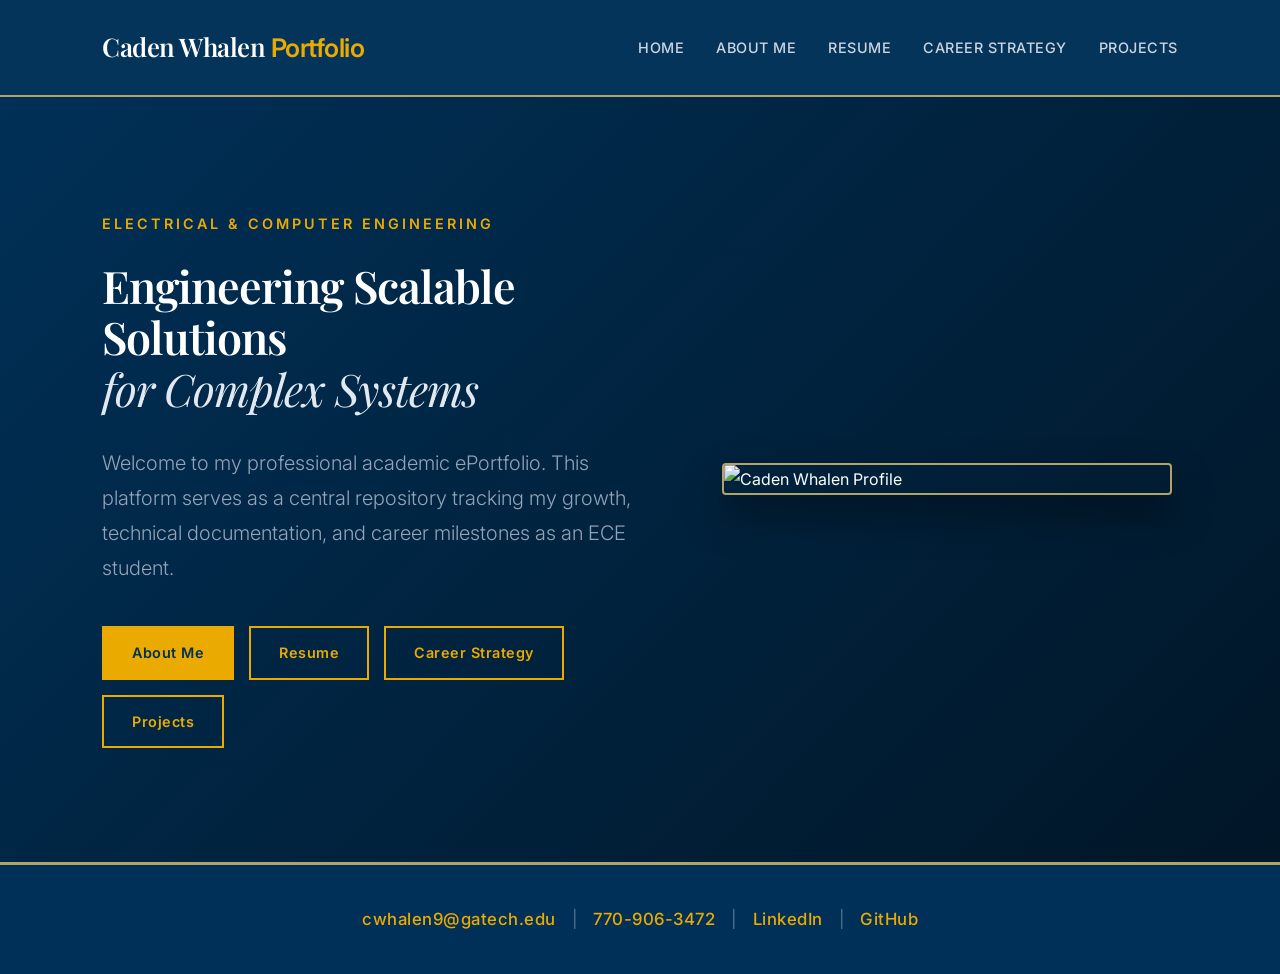
==== index.html @ ec47b06b "Update index.html" ====
<!DOCTYPE html>
<html lang="en">
<head>
    <meta charset="UTF-8">
    <meta name="viewport" content="width=device-width, initial-scale=1.0">
    <title>Executive Summary | Caden Whalen ePortfolio</title>
    <link rel="preconnect" href="https://fonts.googleapis.com">
    <link rel="preconnect" href="https://fonts.gstatic.com" crossorigin>
    <link href="https://fonts.googleapis.com/css2?family=Inter:wght@300;400;500;600&family=Playfair+Display:ital,wght@0,600;1,400&display=swap" rel="stylesheet">
    <link rel="stylesheet" href="style.css">
</head>
<body>

    <!-- Updated Header with Caden Whalen -->
<!-- Updated Header Blueprint -->
    <header>
        <div class="logo">Caden Whalen <span class="gold-accent">Portfolio</span></div>
        <nav>
            <a href="index.html">Home</a>
            <a href="about.html">About Me</a>
            <a href="resume.html">Resume</a>
            <a href="goals.html">Career Strategy</a>
            <a href="projects.html">Projects</a>
        </nav>
    </header>

<section class="hero">
        <div class="hero-grid">
            
            <div class="hero-content">
                <span class="subtitle">Electrical & Computer Engineering</span>
                <h1>Engineering Scalable Solutions <br><span class="italic-text">for Complex Systems</span></h1>
                <p>Welcome to my professional academic ePortfolio. This platform serves as a central repository tracking my growth, technical documentation, and career milestones as an ECE student.</p>
                
                <div class="hero-buttons">
                    <a href="about.html" class="btn-primary">About Me</a>
                    <a href="resume.html" class="btn-hero-outline">Resume</a>
                    <a href="goals.html" class="btn-hero-outline">Career Strategy</a>
                    <a href="projects.html" class="btn-hero-outline">Projects</a>
                </div>
            </div>

            <div class="hero-image-wrapper">
                <img src="IMG_7194 (2).HEIC" alt="Caden Whalen Profile" class="hero-profile-img">
            </div>

        </div>
    </section>

<!-- Flex-Aligned Footer Blueprint -->
<footer>
        <div class="footer-container">
            <div class="footer-row">
                <a href="mailto:cwhalen9@gatech.edu">cwhalen9@gatech.edu</a>
                <span class="footer-divider">|</span> 
                <a href="tel:7709063472">770-906-3472</a>
                <span class="footer-divider">|</span>
                <a href="https://www.linkedin.com/in/whalen1" target="_blank">LinkedIn</a>
                <span class="footer-divider">|</span> 
                <a href="#" target="_blank">GitHub</a>
            </div>
        </div>
    </footer>
</body>
</html>
---- style.css ----
/* Custom Global Variables - Official Georgia Tech Palette */
:root {
    --primary-color: #003057;    /* Official GT Tech Navy */
    --secondary-color: #1b365d;  /* Deep Navy Variant */
    --accent-gold: #B3A369;      /* Official GT Tech Gold */
    --buzz-gold: #EAAA00;        /* Official GT Buzz Gold (High Highlight Accent) */
    --text-dark: #222222;        /* High-contrast dark text */
    --text-light: #ffffff;       
    --bg-light: #ffffff;
    --bg-alt: #f4f5f7;           /* Clean Tech Grey */
    --border-subtle: #dddddd;
}

/* Base Configuration & Resets */
* {
    margin: 0;
    padding: 0;
    box-sizing: border-box;
    font-family: 'Inter', sans-serif;
    scroll-behavior: smooth;
}

body {
    color: var(--text-dark);
    background-color: var(--bg-light);
    line-height: 1.75;
    font-size: 1rem;
}

/* Premium Sticky Header Styling */
header {
    background-color: rgba(0, 48, 87, 0.98); /* Solid GT Navy baseline */
    backdrop-filter: blur(8px);
    display: flex;
    justify-content: space-between;
    align-items: center;
    padding: 1.5rem 8%;
    position: sticky;
    top: 0;
    z-index: 1000;
    border-bottom: 2px solid var(--accent-gold);
}

header .logo {
    font-family: 'Playfair Display', serif;
    color: var(--text-light);
    font-size: 1.6rem;
    font-weight: 600;
    letter-spacing: -0.5px;
}

header .gold-accent {
    color: var(--buzz-gold);
}

nav a {
    color: #cbd5e1;
    text-decoration: none;
    margin-left: 28px;
    font-size: 0.9rem;
    font-weight: 500;
    letter-spacing: 0.5px;
    text-transform: uppercase;
    transition: color 0.3s ease;
}

nav a:hover {
    color: var(--buzz-gold);
}

nav a.active {
    color: var(--buzz-gold);
    border-bottom: 2px solid var(--buzz-gold);
    padding-bottom: 4px;
}

/* Layout Padding & Structures */
.container {
    padding: 7rem 8%;
}

.bg-alt {
    background-color: var(--bg-alt);
}

.text-center {
    text-align: center;
}

.max-width-text {
    max-width: 700px;
    margin-bottom: 2.5rem;
    font-size: 1.05rem;
}

.text-center .max-width-text {
    margin-left: auto;
    margin-right: auto;
}

/* Typography Elements */
.section-header {
    margin-bottom: 3.5rem;
}

.section-tag {
    display: block;
    color: var(--accent-gold);
    text-transform: uppercase;
    font-size: 0.8rem;
    font-weight: 600;
    letter-spacing: 2px;
    margin-bottom: 0.5rem;
}

h2 {
    font-family: 'Playfair Display', serif;
    font-size: 2.6rem;
    color: var(--primary-color);
    font-weight: 600;
}

h3 {
    font-family: 'Playfair Display', serif;
    font-size: 1.6rem;
    color: var(--primary-color);
    margin-bottom: 15px;
}

p {
    margin-bottom: 1.25rem;
    font-weight: 300;
}

.lead-text {
    font-size: 1.25rem;
    color: var(--primary-color);
    line-height: 1.6;
    font-weight: 400;
}

/* Premium Hero Module */
.hero {
    background: linear-gradient(135deg, var(--primary-color) 0%, #011627 100%);
    min-height: 85vh;
    display: flex;
    align-items: center;
    padding: 5rem 8%;
    color: var(--text-light);
}

.hero-grid {
    display: grid;
    grid-template-columns: 1.2fr 1fr; /* Distributes space between text and image */
    gap: 60px;
    align-items: center;
    width: 100%;
    max-width: 1400px;
    margin: 0 auto;
}

.hero-content {
    max-width: 850px;
}

.hero-content .subtitle {
    font-size: 0.9rem;
    text-transform: uppercase;
    letter-spacing: 3px;
    color: var(--buzz-gold);
    font-weight: 600;
    display: block;
    margin-bottom: 1.5rem;
}

.hero-content h1 {
    font-family: 'Playfair Display', serif;
    font-size: 4rem;
    line-height: 1.15;
    font-weight: 600;
    margin-bottom: 2rem;
    letter-spacing: -1px;
}

.hero-content .italic-text {
    font-family: 'Playfair Display', serif;
    font-style: italic;
    font-weight: 400;
    color: #e2e8f0;
}

.hero-content p {
    font-size: 1.25rem;
    color: #94a3b8;
    max-width: 650px;
    margin-bottom: 2.5rem;
}

/* Hero Quick Navigation Buttons */
.hero-buttons {
    display: flex;
    flex-wrap: wrap;
    gap: 15px;
    margin-top: 1rem;
}

.btn-hero-outline {
    display: inline-block;
    border: 2px solid var(--buzz-gold);
    color: var(--buzz-gold);
    background: transparent;
    padding: 12px 28px;
    text-decoration: none;
    font-size: 0.9rem;
    font-weight: 600;
    letter-spacing: 0.5px;
    transition: all 0.2s ease;
}

.btn-hero-outline:hover {
    background-color: var(--buzz-gold);
    color: var(--primary-color);
    transform: translateY(-2px);
}

/* Hero Profile Image Styling */
.hero-image-wrapper {
    display: flex;
    justify-content: center;
    align-items: center;
    position: relative;
}

.hero-profile-img {
    width: 100%;
    max-width: 450px;
    height: auto;
    border-radius: 4px;
    border: 2px solid var(--accent-gold);
    box-shadow: 0 20px 40px rgba(0,0,0,0.4);
    object-fit: cover;
}

/* Premium Buttons Styling */
.btn-primary {
    display: inline-block;
    background-color: var(--buzz-gold);
    color: var(--primary-color);
    padding: 14px 30px;
    text-decoration: none;
    font-size: 0.9rem;
    font-weight: 600;
    letter-spacing: 0.5px;
    transition: transform 0.2s ease, background-color 0.2s ease;
}

.btn-primary:hover {
    background-color: #ffd15c;
    transform: translateY(-2px);
}

.btn-secondary {
    display: inline-block;
    border: 2px solid var(--primary-color);
    color: var(--primary-color);
    padding: 12px 28px;
    text-decoration: none;
    font-size: 0.9rem;
    font-weight: 600;
    letter-spacing: 0.5px;
    transition: all 0.2s ease;
    margin-bottom: 2.5rem;
}

.btn-secondary:hover {
    background-color: var(--primary-color);
    color: var(--text-light);
}

/* About Grid Layout */
.about-grid {
    display: grid;
    grid-template-columns: 1.4fr 1fr;
    gap: 70px;
    align-items: center;
}

.image-frame {
    position: relative;
    padding: 15px;
    border: 1px solid var(--border-subtle);
}

.image-frame::before {
    content: "";
    position: absolute;
    top: -8px;
    left: -8px;
    right: -8px;
    bottom: -8px;
    border: 2px solid var(--accent-gold);
    pointer-events: none;
    opacity: 0.5;
}

.portfolio-img {
    width: 100%;
    display: block;
}

/* Interactive Document Container */
.resume-wrapper {
    margin-top: 1rem;
    border: 1px solid var(--border-subtle);
    background: #fff;
    padding: 15px;
    box-shadow: 0 20px 40px rgba(0,0,0,0.04);
}

.resume-frame {
    width: 100%;
    height: 700px;
    border: none;
}

/* Elegant Goals Architecture */
.goals-grid {
    display: grid;
    grid-template-columns: 1fr 1fr;
    gap: 40px;
}

.premium-card {
    background: var(--bg-light);
    padding: 3rem;
    border: 1px solid var(--border-subtle);
    border-top: 4px solid var(--primary-color);
    box-shadow: 0 10px 30px rgba(0,0,0,0.02);
    position: relative;
    transition: transform 0.3s ease;
}

.premium-card:hover {
    transform: translateY(-5px);
    border-top-color: var(--buzz-gold);
}

.premium-card .card-num {
    font-family: 'Playfair Display', serif;
    font-size: 3.5rem;
    color: rgba(179, 163, 105, 0.2);
    position: absolute;
    top: 1.5rem;
    right: 2.5rem;
    font-weight: 600;
}

/* Technical Showcases */
.showcase-card {
    background: var(--bg-light);
    border: 1px solid var(--border-subtle);
    display: flex;
    flex-direction: column;
    padding: 3.5rem;
    box-shadow: 0 10px 30px rgba(0,0,0,0.02);
}

.mt-4 {
    margin-top: 2.5rem;
}

.project-badge {
    display: inline-block;
    font-size: 0.75rem;
    text-transform: uppercase;
    font-weight: 600;
    letter-spacing: 1px;
    color: var(--accent-gold);
    margin-bottom: 0.75rem;
}

.project-status {
    font-size: 0.85rem;
    text-transform: uppercase;
    color: #64748b;
    font-weight: 500;
    margin-bottom: 1.5rem;
    letter-spacing: 0.5px;
}

.showcase-gallery {
    display: grid;
    grid-template-columns: 1fr 1fr;
    gap: 25px;
    margin-top: 2.5rem;
}

.showcase-gallery img {
    width: 100%;
    height: 250px;
    object-fit: cover;
    border: 1px solid var(--border-subtle);
}

/* Updated Single-Line Footer Architecture */
footer {
    background-color: var(--primary-color);
    color: #cbd5e1;
    padding: 2.5rem 8%;
    font-size: 0.95rem;
    border-top: 3px solid var(--accent-gold);
}

.footer-container {
    display: flex;
    justify-content: center;
    align-items: center;
    text-align: center;
    width: 100%;
}

.footer-row {
    display: flex;
    align-items: center;
    justify-content: center;
    flex-wrap: wrap;
    gap: 16px;
    font-size: 1.05rem;
    letter-spacing: 0.5px;
}

/* All footer links base color set to Buzz Gold */
.footer-row a {
    color: var(--buzz-gold);
    text-decoration: none;
    font-weight: 500;
    transition: color 0.2s ease;
}

/* Uniform hover effect for all links */
.footer-row a:hover {
    color: var(--text-light);
}

.footer-divider {
    color: #cbd5e1;
    opacity: 0.4;
    user-select: none;
}

/* Responsive Scaling Layouts */
@media (max-width: 1024px) {
    .hero-grid {
        grid-template-columns: 1fr;
        text-align: center;
        gap: 50px;
    }
    
    .hero-content {
        margin: 0 auto;
    }
    
    .hero-buttons {
        justify-content: center; /* Centers the buttons on mobile */
    }
    
    /* ...keep your other existing media queries in here... */
}
    .about-grid, .goals-grid {
        grid-template-columns: 1fr;
        gap: 40px;
    }
    .showcase-gallery {
        grid-template-columns: 1fr;
    }
    .hero-content h1 {
        font-size: 2.8rem;
    }
}

@media (max-width: 768px) {
    header {
        flex-direction: column;
        padding: 1.5rem 0;
        gap: 15px;
    }
    nav a {
        margin: 0 10px;
        font-size: 0.8rem;
    }
    .container {
        padding: 4rem 5%;
    }
    .footer-row {
        gap: 10px;
        font-size: 0.95rem;
    }
}
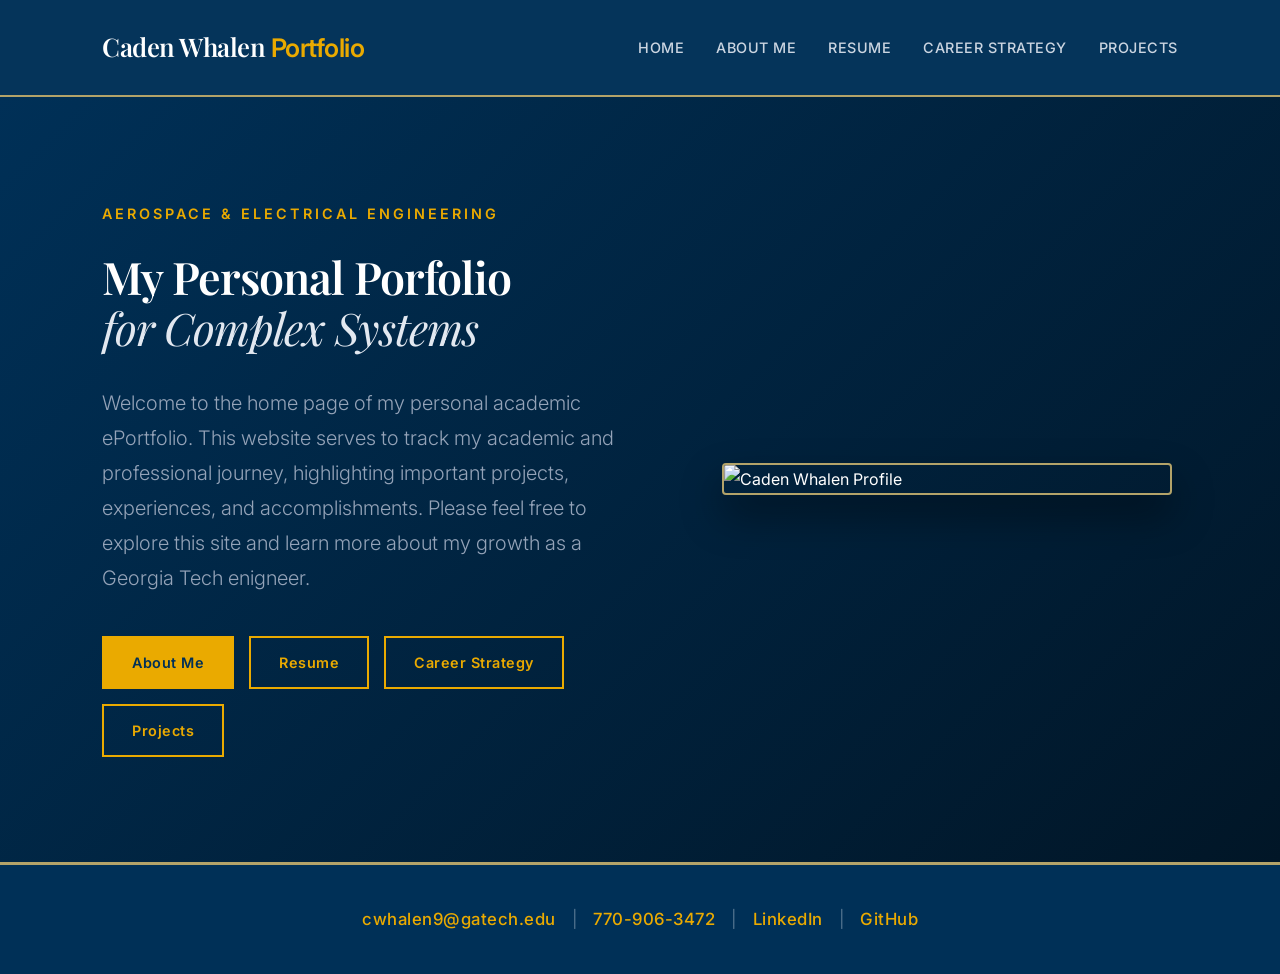
==== commit 1b0b0dba: "Update index.html" ====
--- a/index.html
+++ b/index.html
@@ -28,9 +28,9 @@
         <div class="hero-grid">
             
             <div class="hero-content">
-                <span class="subtitle">Electrical & Computer Engineering</span>
-                <h1>Engineering Scalable Solutions <br><span class="italic-text">for Complex Systems</span></h1>
-                <p>Welcome to my professional academic ePortfolio. This platform serves as a central repository tracking my growth, technical documentation, and career milestones as an ECE student.</p>
+                <span class="subtitle">Aerospace & Electrical Engineering</span>
+                <h1>My Personal Porfolio <br><span class="italic-text">for Complex Systems</span></h1>
+                <p>Welcome to the home page of my personal academic ePortfolio. This website serves to track my academic and professional journey, highlighting important projects, experiences, and accomplishments. Please feel free to explore this site and learn more about my growth as a Georgia Tech enigneer.</p>
                 
                 <div class="hero-buttons">
                     <a href="about.html" class="btn-primary">About Me</a>
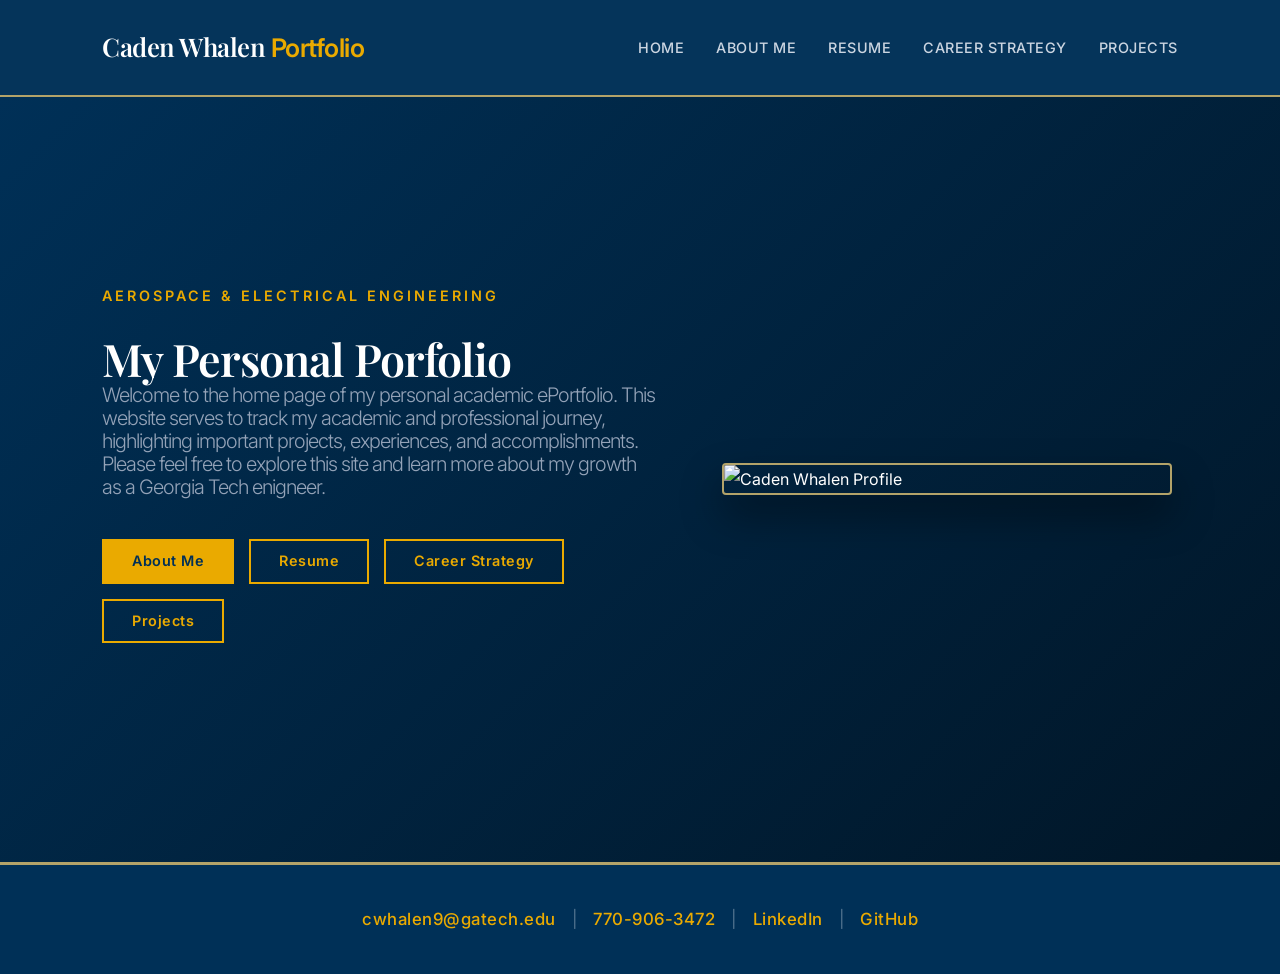
==== commit e9d38137: "Update index.html" ====
--- a/index.html
+++ b/index.html
@@ -29,7 +29,7 @@
             
             <div class="hero-content">
                 <span class="subtitle">Aerospace & Electrical Engineering</span>
-                <h1>My Personal Porfolio <br><span class="italic-text">for Complex Systems</span></h1>
+                <h1>My Personal Porfolio
                 <p>Welcome to the home page of my personal academic ePortfolio. This website serves to track my academic and professional journey, highlighting important projects, experiences, and accomplishments. Please feel free to explore this site and learn more about my growth as a Georgia Tech enigneer.</p>
                 
                 <div class="hero-buttons">
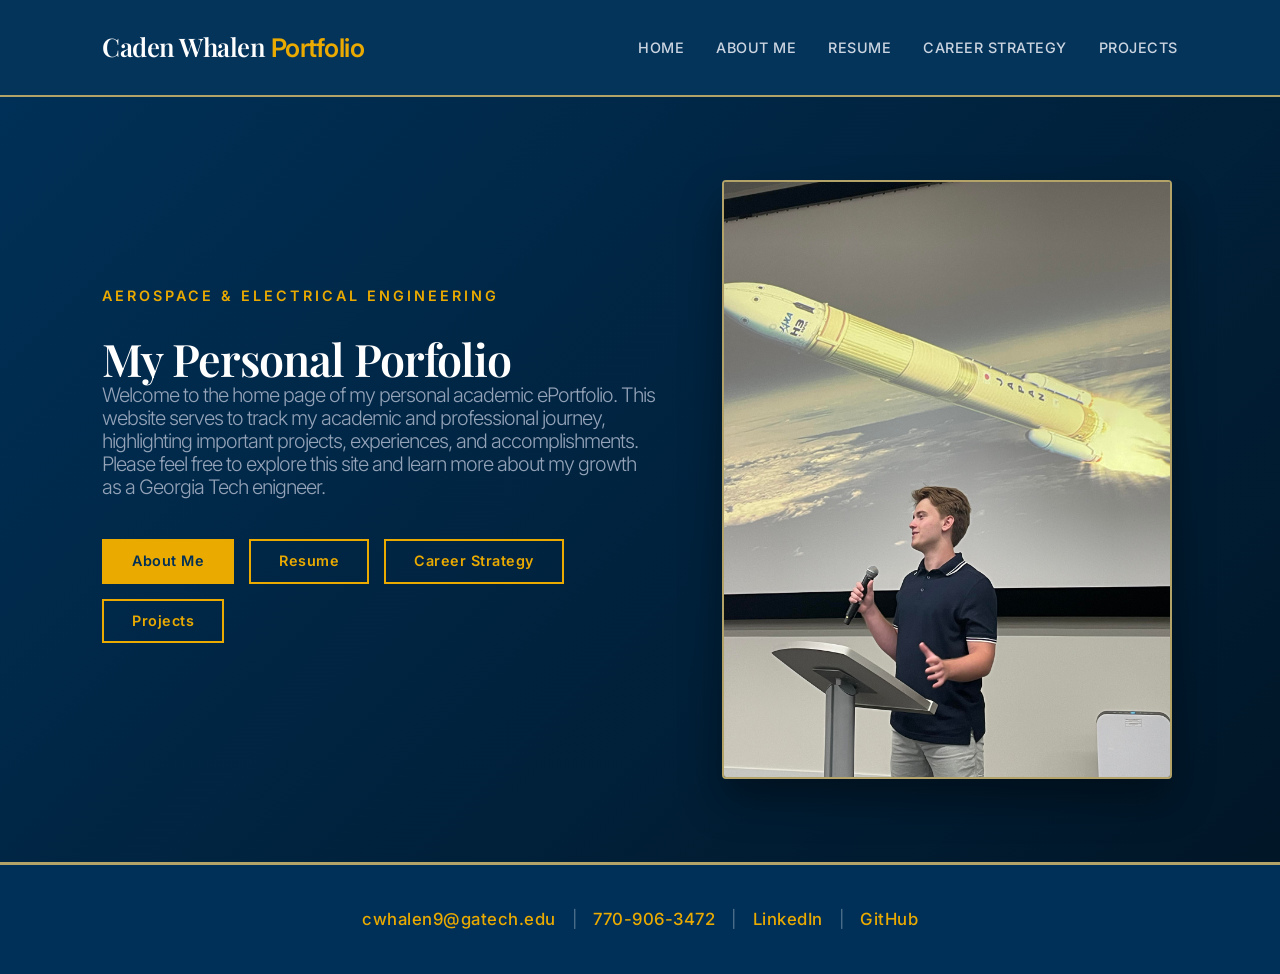
==== commit bdaa3322: "Update index.html" ====
--- a/index.html
+++ b/index.html
@@ -29,7 +29,7 @@
             
             <div class="hero-content">
                 <span class="subtitle">Aerospace & Electrical Engineering</span>
-                <h1>My Personal Porfolio
+                <h1>My Personal Porfolio <br>
                 <p>Welcome to the home page of my personal academic ePortfolio. This website serves to track my academic and professional journey, highlighting important projects, experiences, and accomplishments. Please feel free to explore this site and learn more about my growth as a Georgia Tech enigneer.</p>
                 
                 <div class="hero-buttons">
@@ -41,7 +41,7 @@
             </div>
 
             <div class="hero-image-wrapper">
-                <img src="IMG_7194 (2).HEIC" alt="Caden Whalen Profile" class="hero-profile-img">
+                <img src="IMG_7194_(2).jpg" alt="Caden Whalen Profile" class="hero-profile-img">
             </div>
 
         </div>
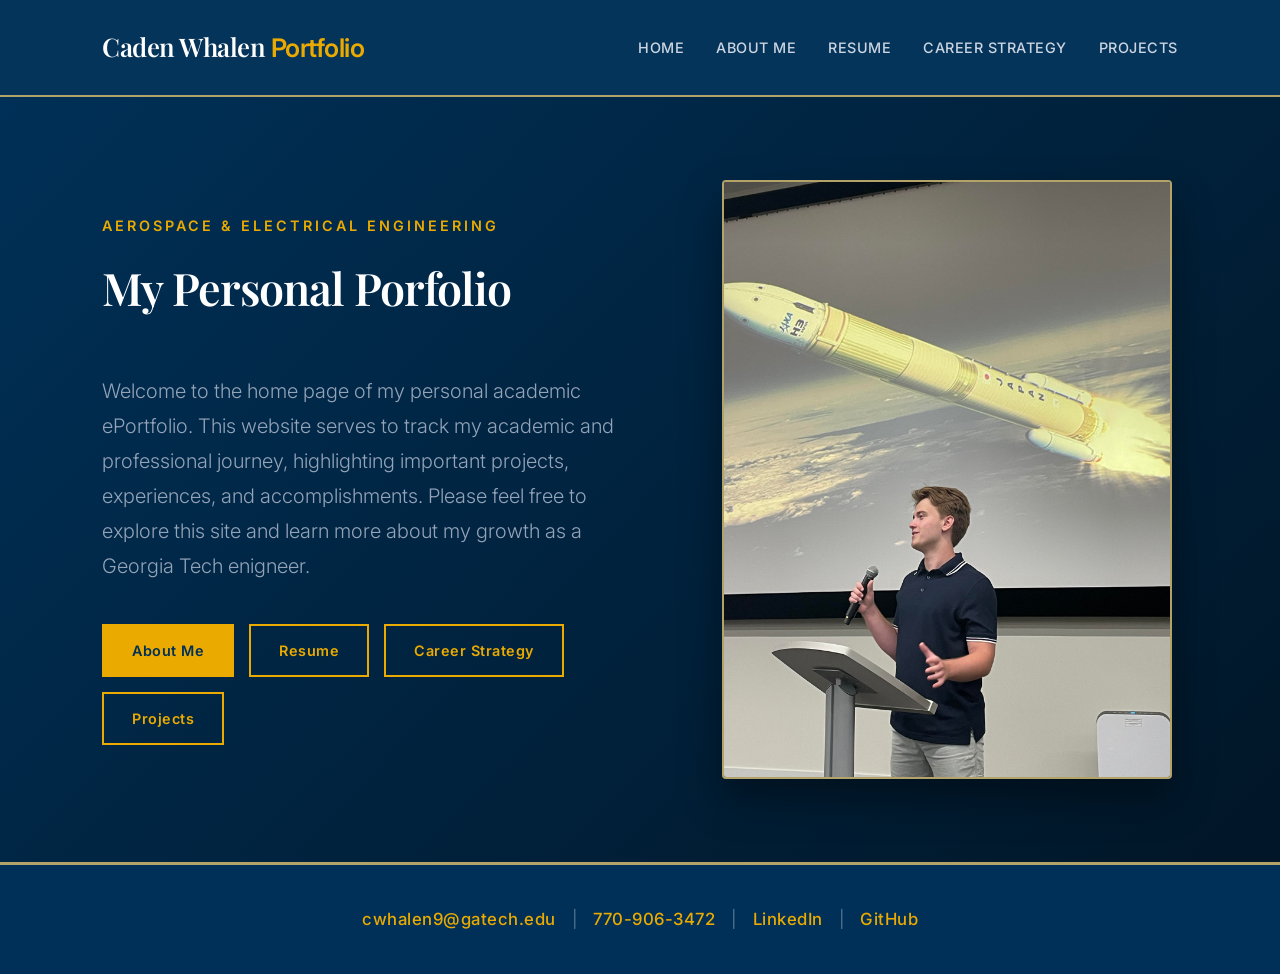
==== commit 3444d2df: "Update index.html" ====
--- a/index.html
+++ b/index.html
@@ -29,7 +29,7 @@
             
             <div class="hero-content">
                 <span class="subtitle">Aerospace & Electrical Engineering</span>
-                <h1>My Personal Porfolio <br>
+                <h1>My Personal Porfolio </h1> <br>
                 <p>Welcome to the home page of my personal academic ePortfolio. This website serves to track my academic and professional journey, highlighting important projects, experiences, and accomplishments. Please feel free to explore this site and learn more about my growth as a Georgia Tech enigneer.</p>
                 
                 <div class="hero-buttons">
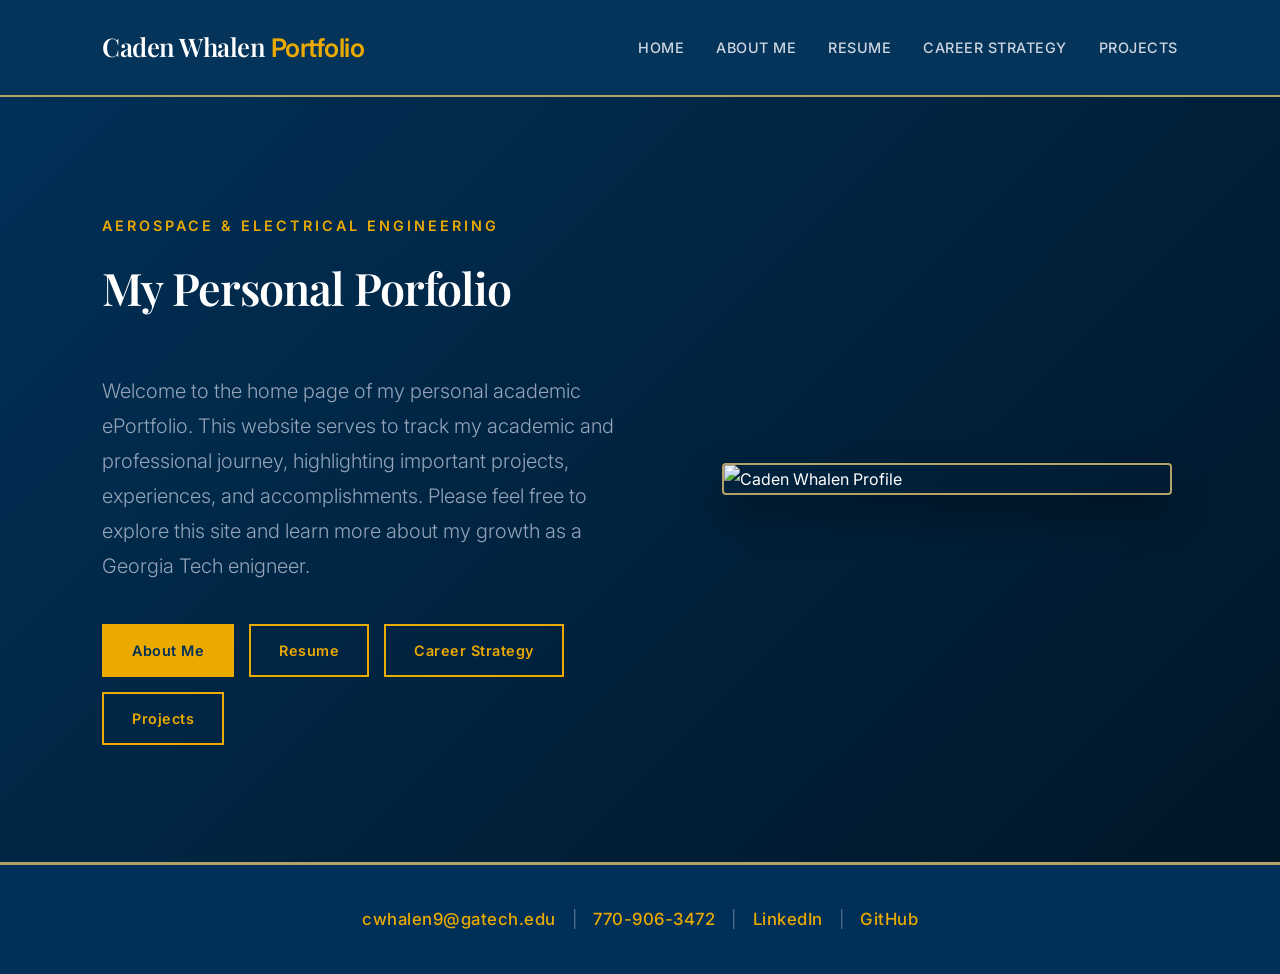
==== commit 645d22a6: "Update index.html" ====
--- a/index.html
+++ b/index.html
@@ -41,7 +41,7 @@
             </div>
 
             <div class="hero-image-wrapper">
-                <img src="IMG_7194_(2).jpg" alt="Caden Whalen Profile" class="hero-profile-img">
+                <img src="ABP-4601.JPG" alt="Caden Whalen Profile" class="hero-profile-img">
             </div>
 
         </div>
--- a/style.css
+++ b/style.css
@@ -277,35 +277,77 @@
     color: var(--text-light);
 }
 
-/* About Grid Layout */
-.about-grid {
+/* --- Engineering Profile Section --- */
+.profile-section {
+    padding: 5rem 8%;
+    background-color: #ffffff; 
+}
+
+/* Update the grid layout to force a strict text/image split */
+.profile-container {
     display: grid;
-    grid-template-columns: 1.4fr 1fr;
-    gap: 70px;
-    align-items: center;
-}
-
-.image-frame {
-    position: relative;
-    padding: 15px;
-    border: 1px solid var(--border-subtle);
-}
-
-.image-frame::before {
-    content: "";
-    position: absolute;
-    top: -8px;
-    left: -8px;
-    right: -8px;
-    bottom: -8px;
-    border: 2px solid var(--accent-gold);
-    pointer-events: none;
-    opacity: 0.5;
-}
-
-.portfolio-img {
-    width: 100%;
-    display: block;
+    /* Changes to a 2-to-1 ratio: text takes up 66%, images 33% */
+    grid-template-columns: 2fr 1fr; 
+    gap: 50px;
+    max-width: 1200px;
+    margin: 0 auto;
+    align-items: start;
+}
+
+/* Update the image sizing to strictly limit how large they can get */
+.profile-img {
+    width: 100%;
+    max-width: 300px; /* Forces the images to never exceed 300px wide */
+    margin-left: auto; /* Pushes them flush to the right edge */
+    height: auto;
+    border-radius: 6px;
+    box-shadow: 0 10px 20px rgba(0, 0, 0, 0.08);
+    border: 1px solid #e2e8f0;
+    object-fit: cover;
+    transition: transform 0.3s ease;
+}
+
+/* Optional hover effect */
+.profile-img:hover {
+    transform: translateY(-3px);
+}
+
+/* Typography for the Text Column */
+.profile-text h2 {
+    font-family: 'Playfair Display', serif;
+    color: var(--primary-color); 
+    font-size: 3rem;
+    margin-bottom: 2rem;
+    letter-spacing: -0.5px;
+}
+
+.profile-text p {
+    font-size: 1.15rem;
+    line-height: 1.8;
+    color: #475569;
+    margin-bottom: 1.75rem;
+}
+
+/* Styling for the 3 Stacked Images */
+.profile-images {
+    display: flex;
+    flex-direction: column;
+    gap: 25px; /* Space between the stacked images */
+}
+
+.profile-img {
+    width: 100%;
+    height: auto;
+    border-radius: 6px;
+    box-shadow: 0 10px 20px rgba(0, 0, 0, 0.08); /* Soft professional shadow */
+    border: 1px solid #e2e8f0;
+    object-fit: cover;
+    transition: transform 0.3s ease;
+}
+
+/* Optional: Slight zoom effect when you hover over the images */
+.profile-img:hover {
+    transform: translateY(-3px);
 }
 
 /* Interactive Document Container */
@@ -356,6 +398,54 @@
 }
 
 /* Technical Showcases */
+/* Project Section Styles */
+.project-grid-section {
+    padding: 4rem 8%;
+    background-color: #f8fafc; /* Light gray background to separate from hero */
+}
+
+.project-grid-section h2 {
+    font-size: 2.5rem;
+    margin-bottom: 2rem;
+    color: var(--primary-color);
+}
+
+.project-grid {
+    display: grid;
+    grid-template-columns: repeat(auto-fit, minmax(300px, 1fr));
+    gap: 30px;
+}
+
+.project-card {
+    background: white;
+    padding: 2rem;
+    border-radius: 8px;
+    border: 1px solid #e2e8f0;
+    transition: transform 0.2s ease, box-shadow 0.2s ease;
+}
+
+.project-card:hover {
+    transform: translateY(-5px);
+    box-shadow: 0 10px 20px rgba(0,0,0,0.1);
+}
+
+.project-card h3 {
+    margin-bottom: 1rem;
+    color: var(--primary-color);
+}
+
+.btn-secondary {
+    display: inline-block;
+    margin-top: 1.5rem;
+    padding: 10px 20px;
+    background-color: var(--primary-color);
+    color: white;
+    text-decoration: none;
+    font-size: 0.8rem;
+    font-weight: 600;
+    border-radius: 4px;
+}
+
 .showcase-card {
     background: var(--bg-light);
     border: 1px solid var(--border-subtle);
@@ -476,6 +566,7 @@
     .hero-content h1 {
         font-size: 2.8rem;
     }
+
 }
 
 @media (max-width: 768px) {
@@ -495,4 +586,14 @@
         gap: 10px;
         font-size: 0.95rem;
     }
-}
+    .profile-container {
+        grid-template-columns: 1fr; 
+        gap: 40px;
+    }
+    
+    .profile-img {
+        margin-left: 0; /* Centers images on mobile */
+        margin: 0 auto; 
+    }
+}
+}
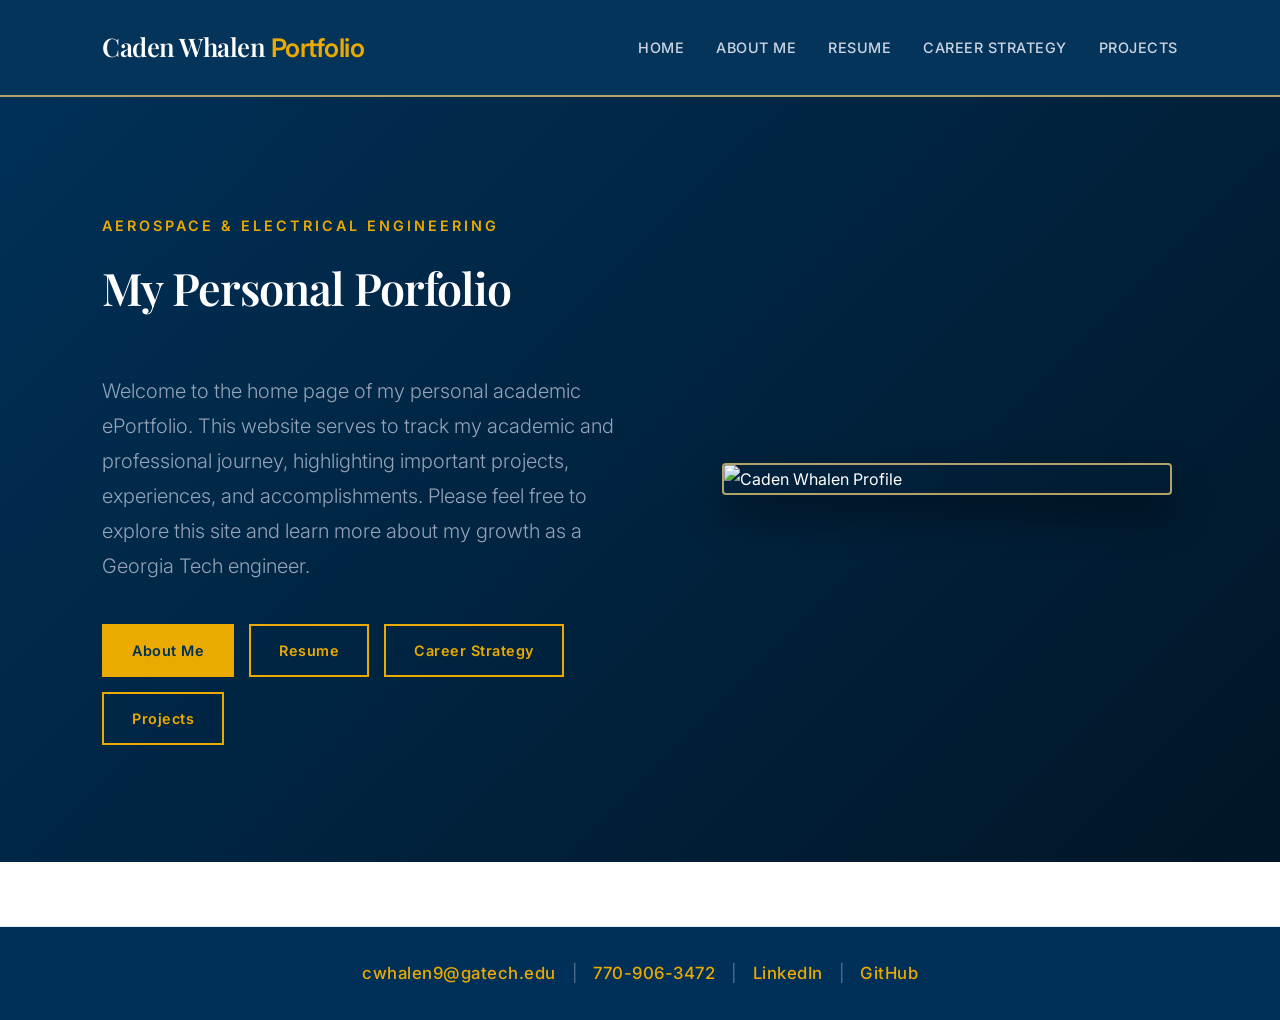
==== commit 678ee0a1: "Update index.html" ====
--- a/index.html
+++ b/index.html
@@ -30,7 +30,7 @@
             <div class="hero-content">
                 <span class="subtitle">Aerospace & Electrical Engineering</span>
                 <h1>My Personal Porfolio </h1> <br>
-                <p>Welcome to the home page of my personal academic ePortfolio. This website serves to track my academic and professional journey, highlighting important projects, experiences, and accomplishments. Please feel free to explore this site and learn more about my growth as a Georgia Tech enigneer.</p>
+                <p>Welcome to the home page of my personal academic ePortfolio. This website serves to track my academic and professional journey, highlighting important projects, experiences, and accomplishments. Please feel free to explore this site and learn more about my growth as a Georgia Tech engineer.</p>
                 
                 <div class="hero-buttons">
                     <a href="about.html" class="btn-primary">About Me</a>
--- a/style.css
+++ b/style.css
@@ -596,4 +596,80 @@
         margin: 0 auto; 
     }
 }
-}
+.content-wrapper {
+    padding: 5rem 15%;
+    max-width: 1000px;
+    margin: 0 auto;
+}
+
+.content-wrapper h1 {
+    font-size: 3rem;
+    color: var(--primary-color);
+}
+
+.content-wrapper h2 {
+    margin-top: 2rem;
+    color: var(--primary-color);
+}
+/* Project Page Specific Styles */
+.project-page {
+    line-height: 1.6;
+    color: #334155;
+}
+
+.project-hero {
+    background: #011627;
+    color: white;
+    padding: 4rem 8%;
+    text-align: center;
+}
+
+.status-badge {
+    background: #FFB703;
+    color: #011627;
+    display: inline-block;
+    padding: 5px 15px;
+    border-radius: 20px;
+    font-weight: bold;
+    margin-top: 10px;
+}
+
+.project-content {
+    max-width: 800px;
+    margin: 3rem auto;
+    padding: 0 5%;
+}
+
+.project-visuals img {
+    width: 100%;
+    border-radius: 8px;
+    margin: 2rem 0;
+    box-shadow: 0 4px 6px rgba(0,0,0,0.1);
+}
+
+footer {
+    text-align: center;
+    padding: 2rem;
+    border-top: 1px solid #e2e8f0;
+    margin-top: 4rem;
+}
+/* Mobile Responsive Fix for Project Cards */
+@media (max-width: 768px) {
+    .project-grid {
+        display: flex;
+        flex-direction: column; /* Stack cards vertically */
+        padding: 0 20px;
+    }
+
+    .project-card {
+        width: 100%; /* Make card take up the full screen width */
+        margin-bottom: 20px;
+        padding: 15px; /* Add a little breathing room */
+        box-sizing: border-box; /* Ensures padding doesn't break the width */
+    }
+
+    .project-thumbnail {
+        height: 200px; /* Adjust height so it isn't too tall/short on phones */
+    }
+}
+}
